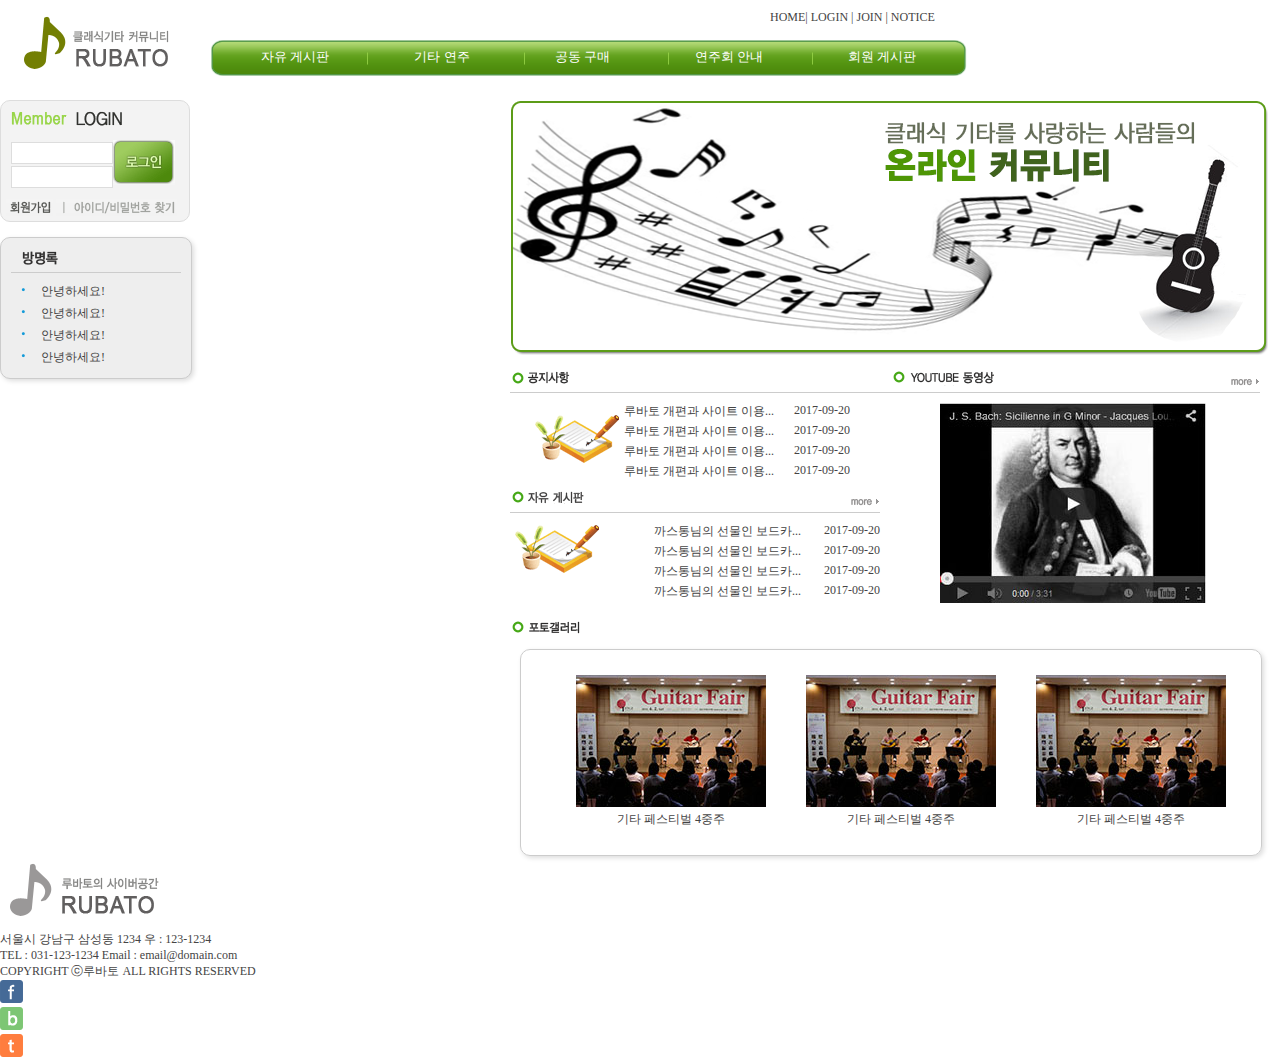
==== index.html @ 8353bf57 "22-01-12 커뮤니티사이트" ====
<!DOCTYPE html>
<html lang="en">
<head>
    <meta charset="UTF-8">
    <title>Title</title>
    <link rel="stylesheet" type="text/css" href="css/common.css">
    <link rel="stylesheet" type="text/css" href="css/header_2.css">
    <link rel="stylesheet" type="text/css" href="css/main_2.css">
    <link rel="stylesheet" type="text/css" href="css/aside_2.css">
</head>
<body>
    <div id="wrap"> <!--wrap-->
        <header> <!--header-->
            <a href="index.html"><img id="logo" src="img/logo.png"></a>
            <nav id="top_menu">
                <a href="index.html"> HOME</a>| LOGIN | JOIN | NOTICE
            </nav>
            <nav id="main_menu">
                <ul>
                    <li><a href="#">자유 게시판</a></li>
                    <li><a href="#">기타 연주</a></li>
                    <li><a href="#">공동 구매</a></li>
                    <li><a href="#">연주회 안내</a></li>
                    <li><a href="#">회원 게시판</a></li>
                </ul>
            </nav>
        </header> <!--header-->

        <aside> <!--aside-->
            <article id="login_box">
                <img id="login_title" src="img/ttl_login.png">
                <div id="input_button">
                    <ul id="login_input">
                        <li><input type="text"></li>
                        <li><input type="password"></li>
                    </ul>
                    <img id="ligin_btn" src="img/btn_login.gif">
                </div>
                <div class="clear"></div>
                <div id="join_search">
                    <img src="img/btn_join.gif">
                    <img src="img/btn_search.gif">
                </div>
            </article>
            <!-- 방명록 -->
            <article id="guestbook">
            <div id="guestbook_title">
                <img src="img/ttl_memo.gif">
            </div>
            <ul>
                <li>안녕하세요!</li>
                <li>안녕하세요!</li>
                <li>안녕하세요!</li>
                <li>안녕하세요!</li>
            </ul>
        </article>
        </aside> <!--aside-->

        <main> <!--main-->
            <img src="img/main_img.png">
            <section id="notice_free_youtube">
                    <article id="notice">  <!-- 공지사항 시작-->
                        <div class="latest_title">
                            <img class="latest_img" src="img/latest1.gif">
                            <img class="more" src="img/more.gif">
                            <div class="clear"></div>
                        </div>
                        <div class="latest_content">
                            <img class="book_image" src="img/book_pen.gif">
                            <ul class="list">
                                <li>
                                    <div class="subject">루바토 개편과 사이트 이용...</div>
                                    <div class="subject">2017-09-20</div>
                                    <div class="clear"></div>
                                </li>
                                <li>
                                    <div class="subject">루바토 개편과 사이트 이용...</div>
                                    <div class="subject">2017-09-20</div>
                                    <div class="clear"></div>
                                </li>
                                <li>
                                    <div class="subject">루바토 개편과 사이트 이용...</div>
                                    <div class="subject">2017-09-20</div>
                                    <div class="clear"></div>
                                </li>
                                <li>
                                    <div class="subject">루바토 개편과 사이트 이용...</div>
                                    <div class="subject">2017-09-20</div>
                                    <div class="clear"></div>
                                </li>
                            </ul>
                        </div>
                    </article>  <!-- 공지사항 끝 -->
                    <article id="free">   <!-- 자유게시판 시작 -->
                        <div class="latest_title">
                            <img crossorigin="latest_img" src="img/latest2.gif">
                            <img class="more" src="img/more.gif">
                            <div class="clear"></div>
                        </div>
                        <div class="latest_content">
                            <img class="image" src="img/book_pen.gif">
                            <ul class="list">
                                <li>
                                    <div class="subject">까스통님의 선물인 보드카...</div>
                                    <div class="date">2017-09-20</div>
                                    <div class="clear"></div>
                                </li>
                                <li>
                                    <div class="subject">까스통님의 선물인 보드카...</div>
                                    <div class="date">2017-09-20</div>
                                    <div class="clear"></div>
                                </li>
                                <li>
                                    <div class="subject">까스통님의 선물인 보드카...</div>
                                    <div class="date">2017-09-20</div>
                                    <div class="clear"></div>
                                </li>
                                <li>
                                    <div class="subject">까스통님의 선물인 보드카...</div>
                                    <div class="date">2017-09-20</div>
                                    <div class="clear"></div>
                                </li>
                            </ul>
                        </div>
                    </article>  <!-- 자유게시판 끝 -->
                    <article id="youtube">  <!-- 유튜브 시작 -->
                        <div class="latest_title">
                                    <img class="latest_img" src="img/latest3.gif">
                                    <img class="more" src="img/more.gif">
                                    <div class="clear"></div>
                        </div>
                        <img id="youtube_img" src="img/bach.jpg">
                    </article>  <!-- 유튜브 끝 -->
                </section>
            <section id="gallery">  <!-- 갤러리 시작 -->
                <img src="img/latest4.gif">
                <div id="gallery_box"> <!-- 갤러리 박스 시작 -->
                    <div id="gallery_list">
                        <div class="items">
                            <ul>
                                <li><img src="img/img1.jpg"></li>
                                <li>기타 페스티벌 4중주</li>
                            </ul>
                        </div>
                        <div class="items">
                            <ul>
                                <li><img src="img/img1.jpg"></li>
                                <li>기타 페스티벌 4중주</li>
                            </ul>
                        </div>
                        <div class="items">
                            <ul>
                                <li><img src="img/img1.jpg"></li>
                                <li>기타 페스티벌 4중주</li>
                            </ul>
                        </div>
                    </div> <!-- 갤러리 리스트 끝 -->
                </div>   <!-- 갤러리 박스 끝 -->
            </section>  <!-- 갤러리 끝 -->
        </main> <!--main-->
        <div class="clear"></div>

        <footer> <!-- footer 시작 -->
            <img id="footer_logo" src="img/footer_logo.gif">
                <ul id="address">
                    <li>서울시 강남구 삼성동 1234 우 : 123-1234</li>
                    <li>TEL : 031-123-1234 Email : email@domain.com</li>
                    <li>COPYRIGHT ⓒ루바토 ALL RIGHTS RESERVED</li>
                </ul>
                <ul id="footer_sns">
                    <li><img src="img/facebook.gif"></li>
                    <li><img src="img/blog.gif"></li>
                    <li><img src="img/twitter.gif"></li>
                </ul>
        </footer> <!-- footer 끝 -->

    </div> <!--wrap-->
</body>
</html>
---- css/common.css ----
*{
margin:0;
padding:0;
}

body {
    font-family:"맑은 고딕","굴림","돋움";
    font-size:12px;
    color:#444444;
}

ul {
    list-style-type:none;
}

wrap {
width:970px;
margin:0 auto;
}

.clear {
    clear:both;
}

a:link {
    text-decoration:none;
    color:#444444;
}

a:hover {
    text-decoration:underline;
    color:#000000;
}
---- css/header_2.css ----
header {
        height:100px;
        position:relative;
    }

    header #logo {
        position:absolute;
        top:10px;
        left:20px;
    }

    header #top_menu {
        position:absolute;
        top:10px;
        left:770px;
    }

    header #main_menu {
        width:780px;
        height:40px;
        background-image:url("../img/main_menu_bg.png");
        background-repeat:no-repeat;/* 배경이미지 반복 제거 */
        position:absolute;
        top:40px;
        left:210px;
        }

    header #main_menu li {
        display:inline-block;/* 리스트 수평으로 정렬 */
        margin:8px 31px 0 51px;
        font-size:13px;
        }

    header #main_menu a:link {
        text-decoration:none;/* 하이퍼링크 밑줄 삭제 */
        color:#ffffff;/* 하이퍼링크 텍스트 컬러 흰색 변경 */
        }/* 하이퍼링크 적용된 텍스트가 흰색으로 표시되고 밑줄이 삭제 */

    header #main_menu a:hover {
        text-decoration:none;/* 하이퍼링크 밑줄 삭제 */
        color:#ffff00;/* 하이퍼링크 텍스트 컬러 노란색 변경 */
        }/* 하이퍼링크 적용된 마우스포인터가 올라올때 텍스트가 노란색으로 표시 */

    header #main_menu a:visited {
        text-decoration:none;/* 하이퍼링크 밑줄 삭제 */
        color:#ffffff;/* 하이퍼링크 텍스트 컬러 흰색 변경 */
        }/* 하이퍼링크 적용된 텍스트가 방문이 된 경우 계속 흰색으로 표시 */

    header #main_menu a:active {
        text-decoration:none;/* 하이퍼링크 밑줄 삭제 */
        color:#ffffff;/* 하이퍼링크 텍스트 컬러 흰색 변경 */
        }/* 하이퍼링크 적용된 텍스트가 클릭되었을때 순간적으로 변경되는 색상 흰색으로 표시 */
---- css/main_2.css ----
/*우측 메인 콘텐츠*/

    main {
        width:770px;
        float:right;
    }

    /*공지사항,자유게시판,youtube를 포함하는 박스*/
    main #notice_free_youtube {
        height:250px;
        position:relative;
        margin:10px 0 0 0;
    }
    /*공지사항 박스*/
    main #notice {
        height:370x;
        position:absolute;
    }

    /*최근게시물 제목*/
   main .latest_title {
    /* border:solid 1px red; */
    padding:0 0 3px 0;
    border-bottom:solid 1px #cccccc;
    }

    main .latest_title .latest_img {
    float:left;
    }

    main .latest_title .more {
    float:right;
    }

    main .latest_content .book_image {
    float:left;
    margin:10px 0 0 20px;
    }

    main .latest_content .list {
    float:right;
    }

    main .latest_content .list div {
    float:left;
    }

    main .latest_content .list .subject {
    width:170px;
    }

    main .latest_content li {
    padding:10px 0 10px 0;
    }

    /*자유게시판*/
    main #free {
        width:370px;
        position:absolute;
        top:120px;
    }
    /*YOUTUBE 동영상*/
        main #youtube {
           width:370px;
            position:absolute;
            left:380px;
        }

        main #youtube_img {
            margin: 10px 0 0 50px;
        }

        /*포토갤러리*/
        main #gallery_box {
            width:740px;
            height:205px;
            border:solid 1px #cccccc;
            border-radius:10px;
            box-shadow:2px 2px 5px #dddddd;
            margin:10px 0 0 10px;
        }

        main #gallery_list {
            padding:25px 0 0 15px;
        }

        #gallery .items {
            text-align:center;
            float:left;
            margin:0 0 0 40px;
        }
---- css/aside_2.css ----
/*완쪽 콘텐츠*/
    aside {
        width:200px;
        float:left;
    }

    /*로그인*/
    aside #login_box {
        width:188px;
        height:120px;
        border:solid 1px #dddddd;
        border-radius:10px;
        background-color:#f3f3f3;
        margin-bottom:10px;
    }

    aside #login_title {
        margin:10px 0 0 10px;  /* 로그인 타이틀의 bottom, left 여백 10px 지정 */
    }

    aside #input_button {
        margin:10px 0 0 10px;  /* top,left 여백 10px 지정 */
    }

    aside #login_input {
        float:left;
    }

    aside #login_btn {
        float:left;
        margin:3px 0 0 5px; /* 로그인 버튼의 left 여백 5px 지정 */
    }

    aside #login_input input {
        width:100px;
        height:20px;
        border:solid 1px #dddddd;
    }

    aside #login_input li {
        margin-top:2px;
    }

    aside #join_search {
        margin:10px 0 0 5px;
    }

    /*방명록*/

    aside #guestbook {
        width:190px;
        height:140px;
        background-color:#eeeeee;
        border:solid 1px #cccccc;
        border-radius:10px;
        box-shadow:2px 2px 5px #dddddd;
        margin-top:15px;
    }

    aside #guestbook_title {
        width:165px;
        padding:10px 0 0 5px;
        margin:0 0 0 10px;
        border-bottom:solid 1px #cccccc;
    }

    aside #guestbook ul {
        margin:10px 0 0 40px;
    }

    aside #guestbook li {
         margin-top:5px;
         list-style-image:url("../img/icon_blue.gif");
    }
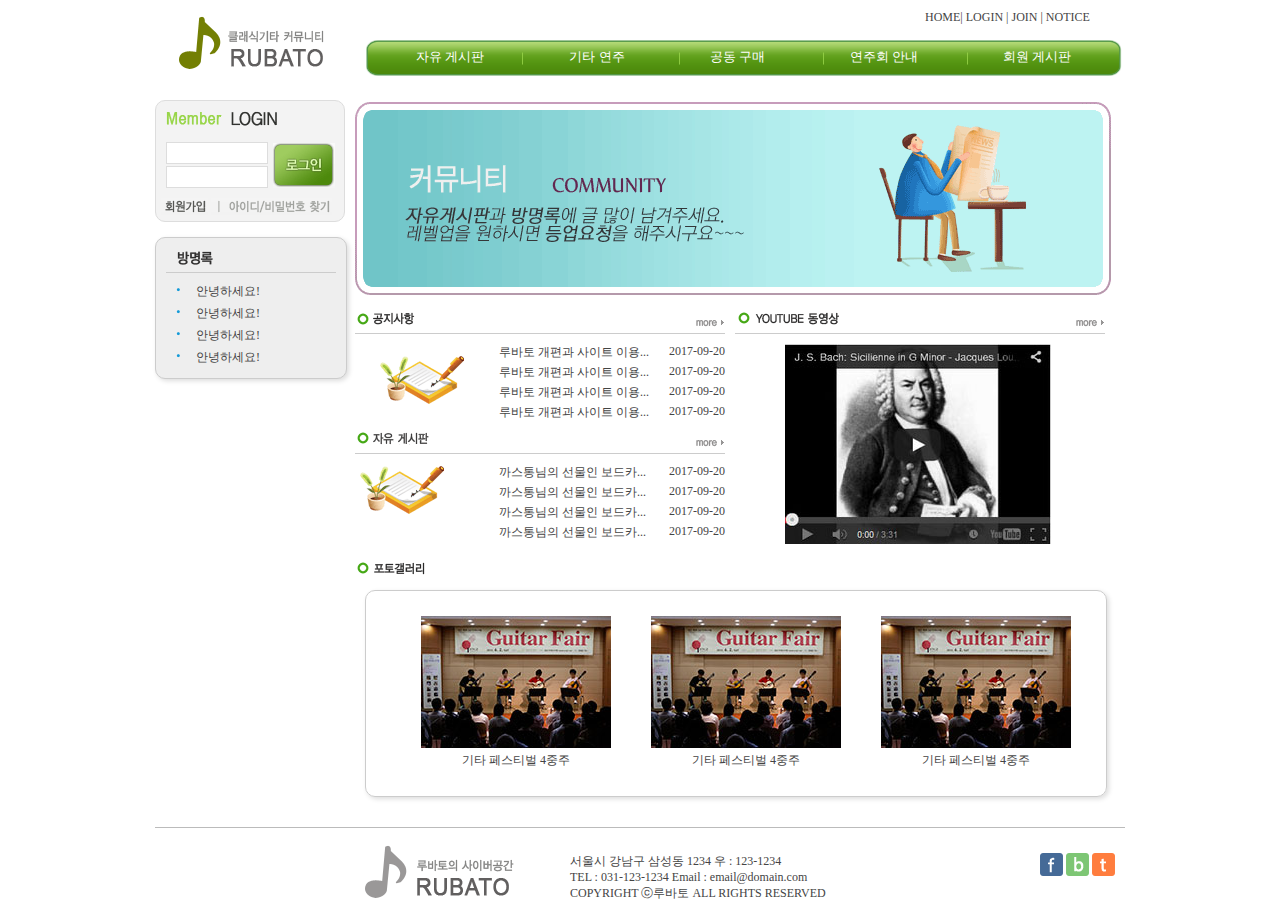
==== commit 04b74b15: "커뮤니티 사이트 제작" ====
--- a/index.html
+++ b/index.html
@@ -7,9 +7,10 @@
     <link rel="stylesheet" type="text/css" href="css/header_2.css">
     <link rel="stylesheet" type="text/css" href="css/main_2.css">
     <link rel="stylesheet" type="text/css" href="css/aside_2.css">
+    <link rel="stylesheet" type="text/css" href="css/footer.css">
 </head>
 <body>
-    <div id="wrap"> <!--wrap-->
+    <div id="wrap"> <!--전체 범위 레이아웃 wrap 시작-->
         <header> <!--header-->
             <a href="index.html"><img id="logo" src="img/logo.png"></a>
             <nav id="top_menu">
@@ -17,7 +18,7 @@
             </nav>
             <nav id="main_menu">
                 <ul>
-                    <li><a href="#">자유 게시판</a></li>
+                    <li><a href="board.html">자유 게시판</a></li>
                     <li><a href="#">기타 연주</a></li>
                     <li><a href="#">공동 구매</a></li>
                     <li><a href="#">연주회 안내</a></li>
@@ -34,7 +35,7 @@
                         <li><input type="text"></li>
                         <li><input type="password"></li>
                     </ul>
-                    <img id="ligin_btn" src="img/btn_login.gif">
+                    <img id="login_btn" src="img/btn_login.gif">
                 </div>
                 <div class="clear"></div>
                 <div id="join_search">
@@ -56,8 +57,8 @@
         </article>
         </aside> <!--aside-->
 
-        <main> <!--main-->
-            <img src="img/main_img.png">
+        <main> <!--메인컨텐츠 시작-->
+            <img src="img/comm.gif">
             <section id="notice_free_youtube">
                     <article id="notice">  <!-- 공지사항 시작-->
                         <div class="latest_title">
@@ -70,22 +71,22 @@
                             <ul class="list">
                                 <li>
                                     <div class="subject">루바토 개편과 사이트 이용...</div>
-                                    <div class="subject">2017-09-20</div>
+                                    <div class="date">2017-09-20</div>
                                     <div class="clear"></div>
                                 </li>
                                 <li>
                                     <div class="subject">루바토 개편과 사이트 이용...</div>
-                                    <div class="subject">2017-09-20</div>
+                                    <div class="date">2017-09-20</div>
                                     <div class="clear"></div>
                                 </li>
                                 <li>
                                     <div class="subject">루바토 개편과 사이트 이용...</div>
-                                    <div class="subject">2017-09-20</div>
+                                    <div class="date">2017-09-20</div>
                                     <div class="clear"></div>
                                 </li>
                                 <li>
                                     <div class="subject">루바토 개편과 사이트 이용...</div>
-                                    <div class="subject">2017-09-20</div>
+                                    <div class="date">2017-09-20</div>
                                     <div class="clear"></div>
                                 </li>
                             </ul>
@@ -93,7 +94,7 @@
                     </article>  <!-- 공지사항 끝 -->
                     <article id="free">   <!-- 자유게시판 시작 -->
                         <div class="latest_title">
-                            <img crossorigin="latest_img" src="img/latest2.gif">
+                            <img class="latest_img" src="img/latest2.gif">
                             <img class="more" src="img/more.gif">
                             <div class="clear"></div>
                         </div>
@@ -125,9 +126,9 @@
                     </article>  <!-- 자유게시판 끝 -->
                     <article id="youtube">  <!-- 유튜브 시작 -->
                         <div class="latest_title">
-                                    <img class="latest_img" src="img/latest3.gif">
-                                    <img class="more" src="img/more.gif">
-                                    <div class="clear"></div>
+                            <img class="latest_img" src="img/latest3.gif">
+                            <img class="more" src="img/more.gif">
+                            <div class="clear"></div>
                         </div>
                         <img id="youtube_img" src="img/bach.jpg">
                     </article>  <!-- 유튜브 끝 -->
@@ -157,7 +158,7 @@
                     </div> <!-- 갤러리 리스트 끝 -->
                 </div>   <!-- 갤러리 박스 끝 -->
             </section>  <!-- 갤러리 끝 -->
-        </main> <!--main-->
+        </main> <!--메인컨텐츠 끝-->
         <div class="clear"></div>
 
         <footer> <!-- footer 시작 -->
@@ -174,6 +175,6 @@
                 </ul>
         </footer> <!-- footer 끝 -->
 
-    </div> <!--wrap-->
+    </div> <!--전체 범위 레이아웃 wrap 끝-->
 </body>
 </html>--- a/css/common.css
+++ b/css/common.css
@@ -1,6 +1,6 @@
-*{
-margin:0;
-padding:0;
+* {
+    margin:0;
+    padding:0;
 }
 
 body {
@@ -13,13 +13,13 @@
     list-style-type:none;
 }
 
-wrap {
-width:970px;
-margin:0 auto;
+.clear {
+    clear:both;
 }
 
-.clear {
-    clear:both;
+#wrap {
+    width:970px;
+    margin:0 auto;
 }
 
 a:link {
--- a/css/main_2.css
+++ b/css/main_2.css
@@ -17,75 +17,98 @@
         position:absolute;
     }
 
-    /*최근게시물 제목*/
-   main .latest_title {
-    /* border:solid 1px red; */
-    padding:0 0 3px 0;
-    border-bottom:solid 1px #cccccc;
+   /* 메인컨텐츠 main CSS */
+
+    main {
+        width:770px;
+        float:right;
+    }
+
+    main #notice_free_youtube {
+
+        height:250px;
+        position:relative;
+        margin:10px 0 0 0;
+    }
+
+    /* 공지사항 */
+    main #notice {
+
+        width:370px;
+        position:absolute;
+    }
+
+    main .latest_title {
+        /* border:solid 1px red; */
+        padding:0 0 3px 0;
+        border-bottom:solid 1px #cccccc;
     }
 
     main .latest_title .latest_img {
-    float:left;
+        float:left;
     }
 
     main .latest_title .more {
-    float:right;
+        float:right;
     }
 
     main .latest_content .book_image {
-    float:left;
-    margin:10px 0 0 20px;
+        float:left;
+        margin:10px 0 0 20px;
     }
 
     main .latest_content .list {
-    float:right;
+        float:right;
     }
 
     main .latest_content .list div {
-    float:left;
+        float:left;
     }
 
     main .latest_content .list .subject {
-    width:170px;
+        width:170px;
     }
 
     main .latest_content li {
-    padding:10px 0 10px 0;
+        padding:10px 0 10px 0;
     }
 
-    /*자유게시판*/
+    /* 자유게시판 */
     main #free {
         width:370px;
+
         position:absolute;
         top:120px;
     }
-    /*YOUTUBE 동영상*/
-        main #youtube {
-           width:370px;
-            position:absolute;
-            left:380px;
-        }
 
-        main #youtube_img {
-            margin: 10px 0 0 50px;
-        }
+    /* YOUTUBE 동영상 */
+    main #youtube {
+        width:370px;
+        position:absolute;
+        left:380px;
 
-        /*포토갤러리*/
-        main #gallery_box {
-            width:740px;
-            height:205px;
-            border:solid 1px #cccccc;
-            border-radius:10px;
-            box-shadow:2px 2px 5px #dddddd;
-            margin:10px 0 0 10px;
-        }
+    }
 
-        main #gallery_list {
-            padding:25px 0 0 15px;
-        }
+    main #youtube_img {
+        margin:10px 0 0 50px;
+    }
 
-        #gallery .items {
-            text-align:center;
-            float:left;
-            margin:0 0 0 40px;
-        }+    /* 포토 갤러리 */
+    main #gallery_box {
+        width:740px;
+        height:205px;
+        border:solid 1px #cccccc;
+        border-radius:10px;
+        margin:10px 0 0 10px;
+        box-shadow:2px 2px 5px #dddddd;
+    }
+
+    main #gallery_list {
+        padding:25px 0 0 15px;
+    }
+
+    #gallery .items {
+        text-align:center;
+        margin:0 0 0 40px;
+        float:left;
+    }
--- a/css/aside_2.css
+++ b/css/aside_2.css
@@ -1,10 +1,10 @@
-    /*완쪽 콘텐츠*/
+    /**aside 왼쪽 메뉴 CSS **/
     aside {
         width:200px;
         float:left;
     }
 
-    /*로그인*/
+    /*로그인 박스*/
     aside #login_box {
         width:188px;
         height:120px;
@@ -72,4 +72,32 @@
          margin-top:5px;
          list-style-image:url("../img/icon_blue.gif");
     }
+        /* 서브 메뉴 */
+        aside #sub_menu {
+            margin:15px 0 0 0;
+            width:198px;
+            height:320px;
+            background-image:url("../img/sub_menu_bg.png");
+            background-repeat:no-repeat;
+        }
 
+        aside #sub_menu ul {
+            padding:80px 0 0 30px;
+        }
+
+        aside #sub_menu li {
+            margin-top:10px;
+        }
+
+        /* 서브 배너 */
+        aside #sub_banner {
+            width:198px;
+            height160px;
+            border:solid 1px #cccccc;
+            border-radius:10px;
+            margin-top:15px;
+        }
+
+        aside #sub_banner ul {
+            padding:5px 0 0 5px;
+        }
--- a/css/footer.css
+++ b/css/footer.css
@@ -0,0 +1,25 @@
+  /* footer CSS */
+
+    footer {
+        margin:30px 0 0 0;
+        border-top:solid 1px #bbbbbb;
+    }
+
+    footer #footer_logo {
+        float:left;
+        margin:10px 0 0 200px;
+    }
+
+    footer #address {
+        float:left;
+        margin:25px 0 0 50px;
+    }
+
+    footer #footer_sns {
+        float:right;
+        margin:25px 10px 0 0;
+    }
+
+    footer #footer_sns li {
+        display:inline;
+    }